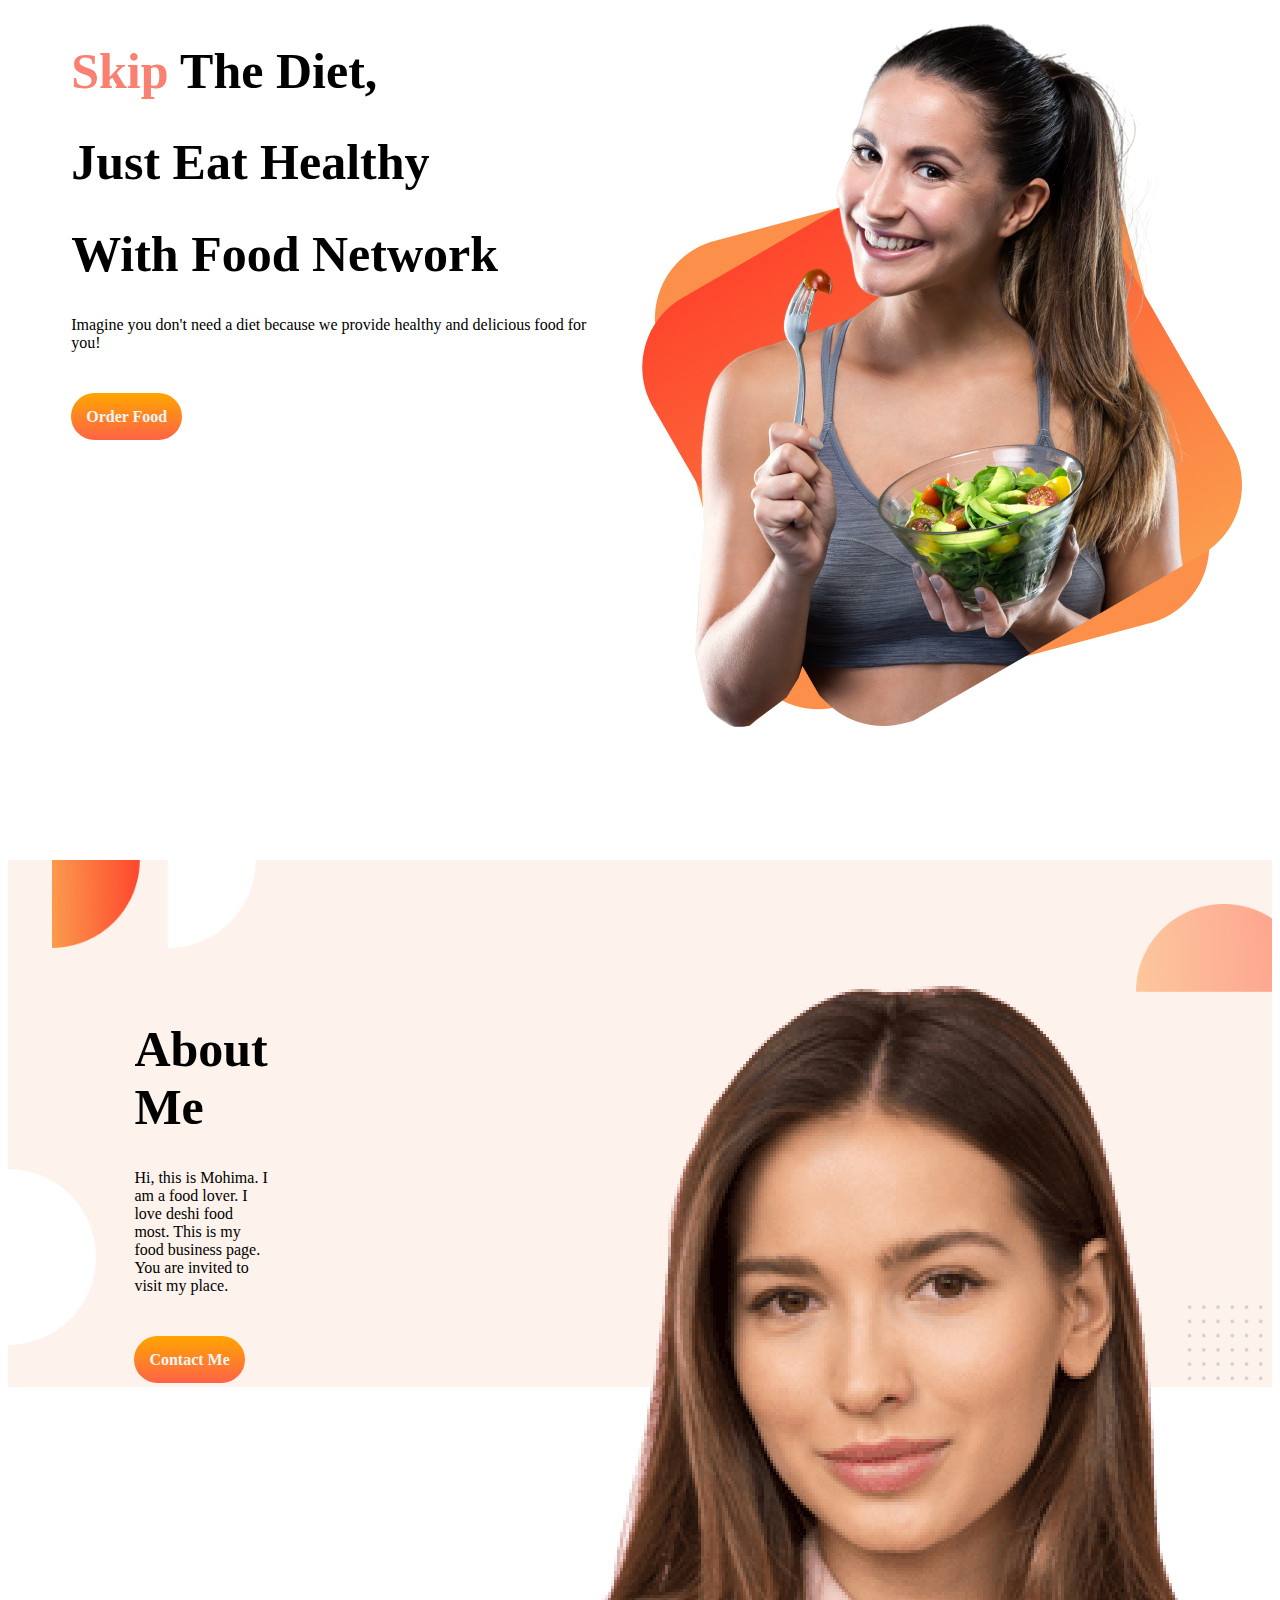
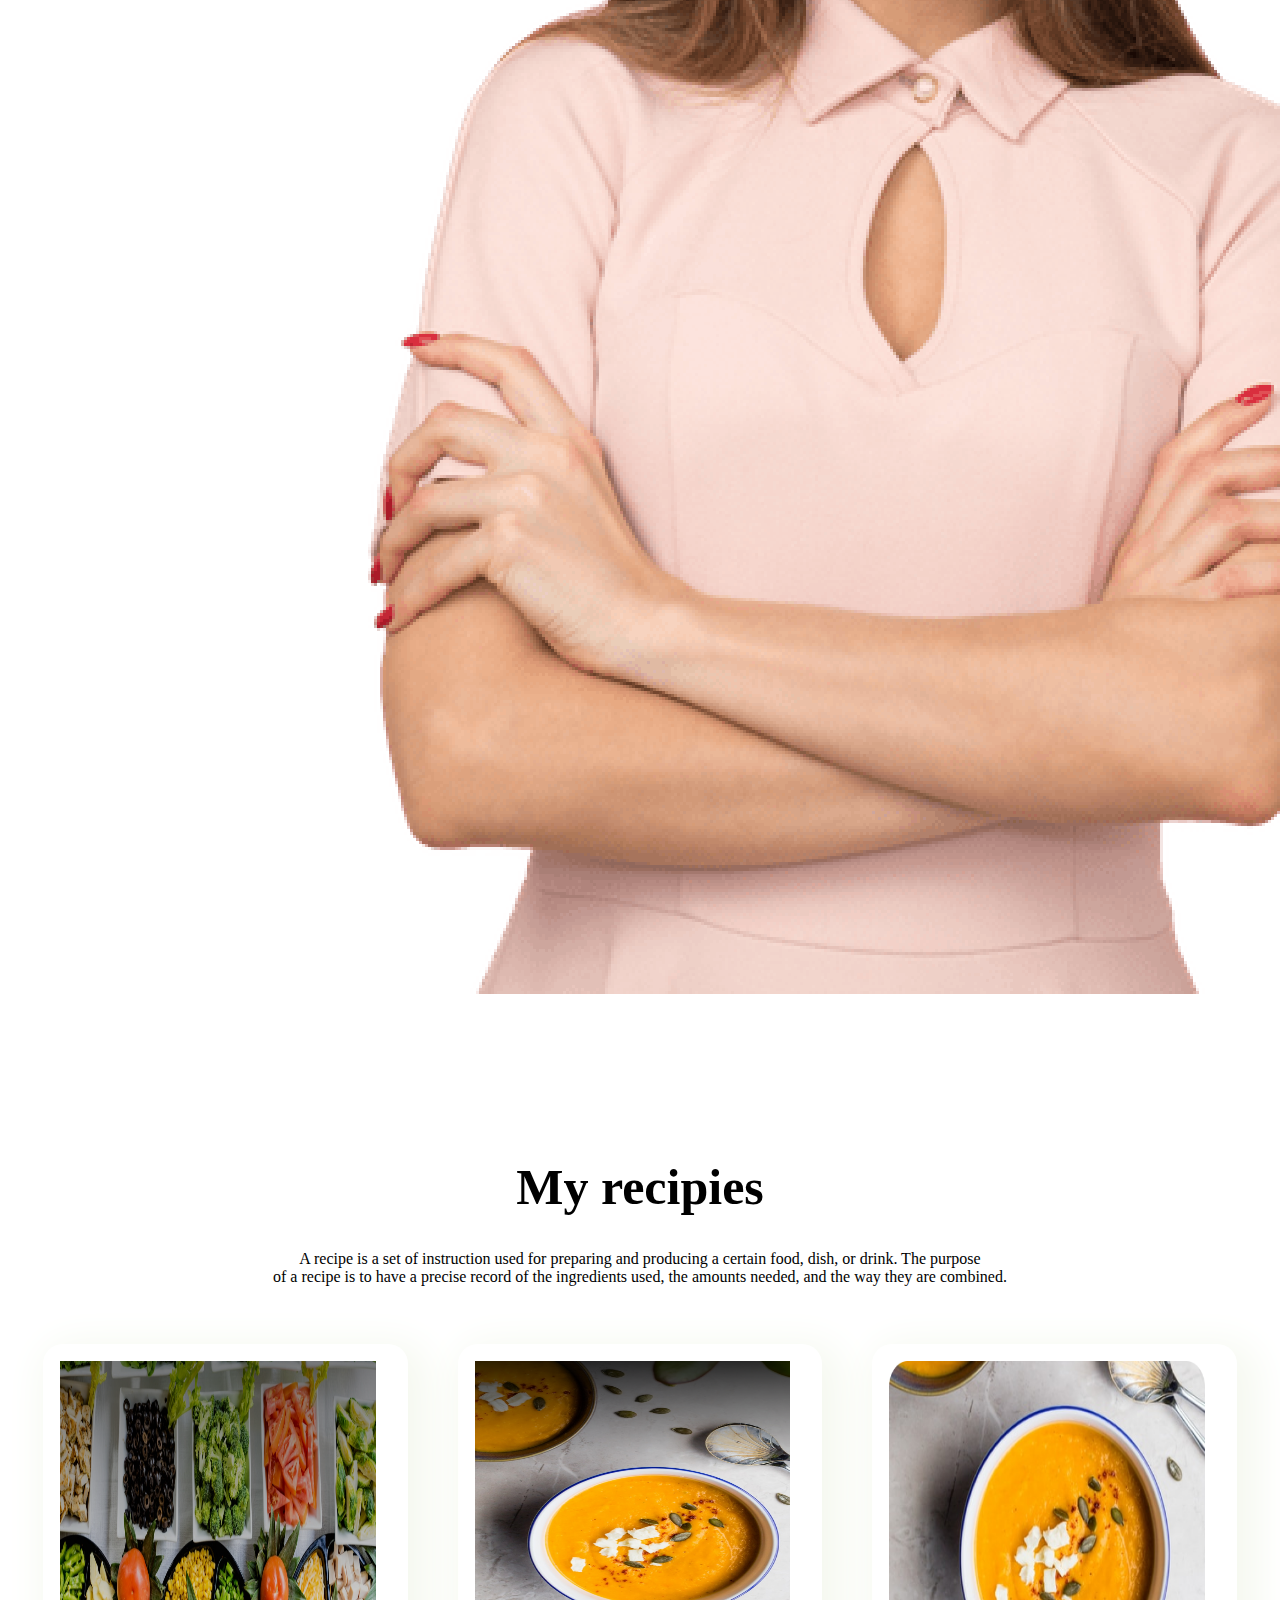
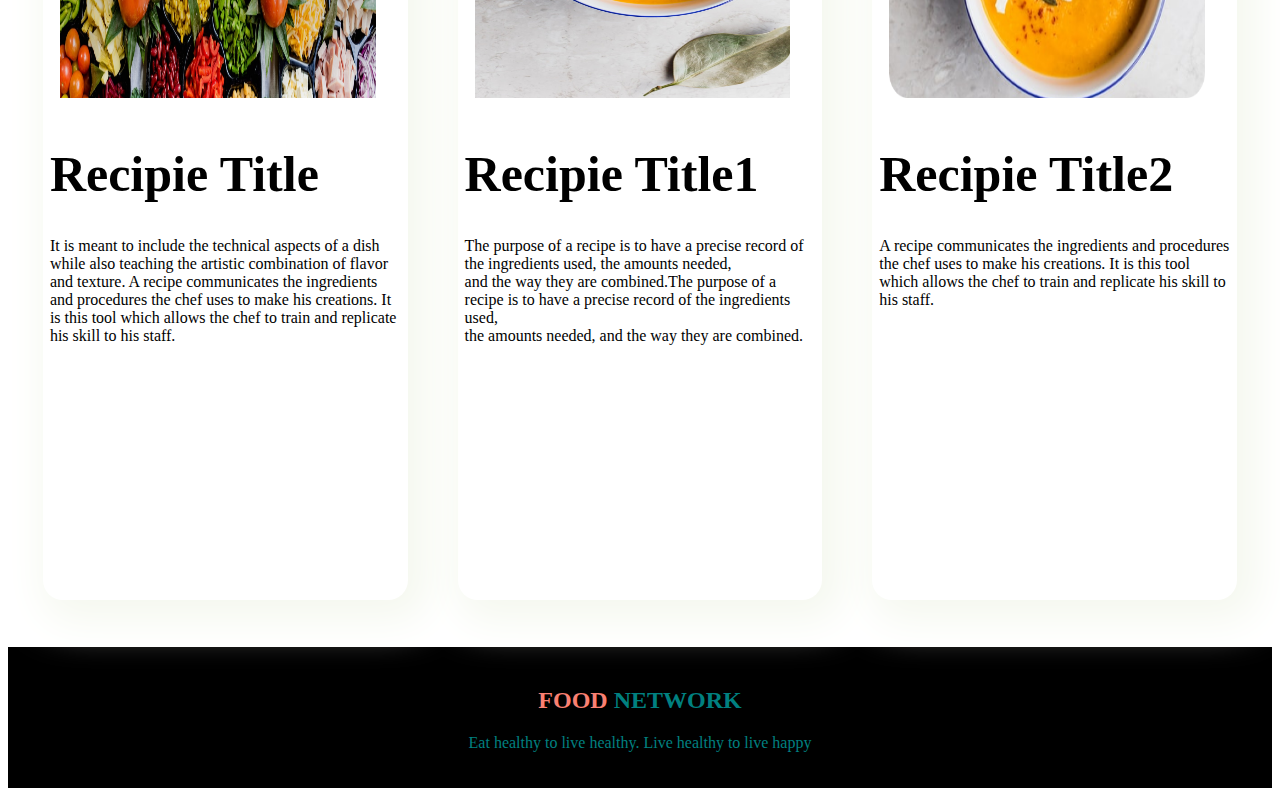
==== index.html @ 4b730844 "first add" ====
<!DOCTYPE html>
<html lang="en">

<head>
    <meta charset="UTF-8">
    <meta http-equiv="X-UA-Compatible" content="IE=edge">
    <meta name="viewport" content="width=device-width, initial-scale=1.0">
    <title>Food Network</title>
    <link rel="stylesheet" href="style.css">
    <link rel="preconnect" href="https://fonts.googleapis.com">
    <link rel="preconnect" href="https://fonts.gstatic.com" crossorigin>
    <link href="https://fonts.googleapis.com/css2?family=Montserrat&display=swap" rel="stylesheet">
</head>

<body>
    <section class="section1">
        <div class="one">

            <h1> <span class="color">Skip </span>The Diet,</h1>
            <h1>Just Eat Healthy </h1>
            <h1>With Food Network</h1>
            <p class="bottom">Imagine you don't need a diet because we provide

                healthy and delicious food for you!</p>
            <a class="link" target="_blank"
                href="https://psdkits.com/free-lunchcrafters-healthy-food-landing-page/">Order Food</a>
        </div>
        <div>
            <img class="big-img" src="images/female/Group 8425.png" alt="">
        </div>



    </section>
    <section class="section2 ">

        <div class="one">

            <h1>About Me</h1>
            <p class="bottom">Hi, this is Mohima. I am a food lover. I love deshi food most. This is my food business
                page. You are
                invited to visit my place.</p>
            <a class="link" target="_blank"
                href="https://psdkits.com/free-lunchcrafters-healthy-food-landing-page/">Contact Me</a>

        </div>
        <div class="img"><img src="images/female/Person Image.png" alt=""></div>
    </section>
    <section>
        <div class="center">
            <h1>My recipies</h1>
        </div>
        <div class="center">
            <p>A recipe is a set of instruction used for preparing and producing a certain food, dish, or drink. The
                purpose <br>
                of a recipe is to have a precise record of the ingredients used, the amounts needed, and the way they
                are
                combined.</p>
        </div>
    </section>
    <section class="section3">
        <div class="three">
            <img src="images/food/Project Cover4.png" alt="">
            <h1>Recipie Title</h1>
            <p>It is meant to include the technical aspects of a dish while also teaching the artistic combination of
                flavor and texture. A recipe communicates the ingredients and procedures the chef uses to make his
                creations. It is this tool which allows the chef to train and replicate his skill to his staff.</p>
        </div>
        <div class="three last">
            <img src="images/food/Project Cover2.png" alt="">
            <h1>Recipie Title1</h1>
            <p> The purpose of a recipe is to have a precise record of the ingredients used, the amounts needed, <br>
                and the
                way they are combined.The purpose of a recipe is to have a precise record of the ingredients used,<br>
                the amounts needed, and the
                way they are combined.</p>
        </div>
        <div class="three ">
            <img src="images/food/Project Cover.png" alt="">
            <h1>Recipie Title2</h1>
            <p>A recipe communicates the ingredients and procedures the chef uses to make his
                creations. It is this tool which allows the chef to train and replicate his skill to his staff.</p>
        </div>
    </section>
    <div>
        <footer>
            <h2><span class="color">FOOD</span> NETWORK</h2>
            <p>Eat healthy to live healthy. Live healthy to live happy</p>
        </footer>
    </div>

</body>

</html>
---- style.css ----
.color{
    color: salmon;
}
h1{
    font-size: 50px;
}
.section1{
    display: flex;
    margin-bottom: 100px;
    padding-left: 5%;
}
.one{
    width: 50%;
}
.link{
    text-decoration: none;
    background-image: linear-gradient(orange,tomato);
    padding: 15px;
    margin-bottom: 40px;
    border-radius: 25px;
    color:whitesmoke;
    margin-top: 50px;
    font-weight: bold;
}
.section2{
    display: flex;
    width: auto;
    padding: 10%;
    margin: 0;
    background-image: url(images/shapes/7.png);
    background-size: contain;
    background-repeat: no-repeat;
}
.bottom{
    padding-bottom: 40px;
    
}
.center{
    text-align: center;
}
.section3{
    display: flex;
    padding:5px 5px 5px 5px;
    border:5px 5px 5px 5px red;
    border-radius: 25px;
    margin: 5px;
}

.img{
    width: 100%;
margin-left: 100px;
margin-left: 100px;

}
.big-img img{
    width:80%;
    position: absolute;
    margin: 0;
}
.three{
    box-shadow: 10px 10px 40px 10px rgb(245, 248, 239);
    width: 30%;
    margin: 3% 2% 3% 2%;
    padding: 7px 7px;
    border-radius: 20px;
}
.three img{
    width:90%;
    height: 40%;
   
    padding: 10px 10px 10px 10px;
}

footer{
    text-align: center;
    color: teal;
    background-image: linear-gradient(black,black);
    padding: 20px;
}
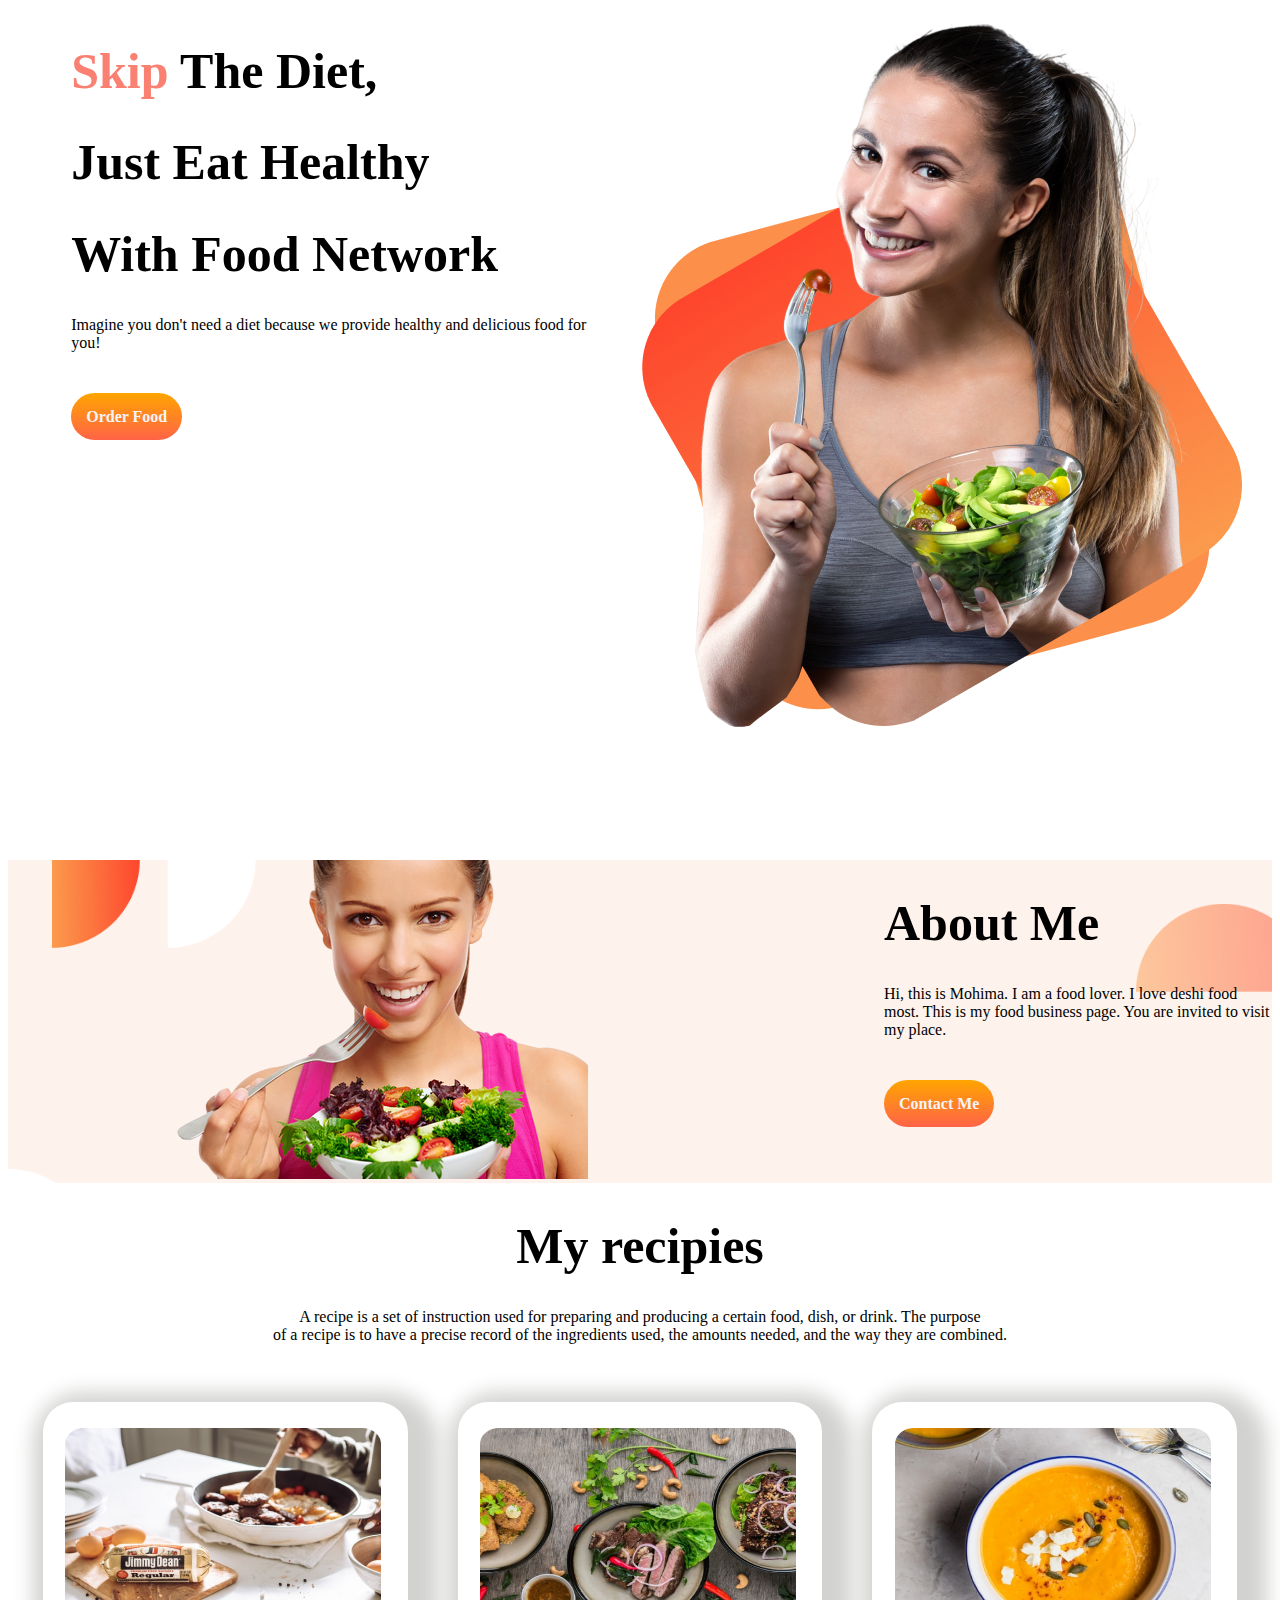
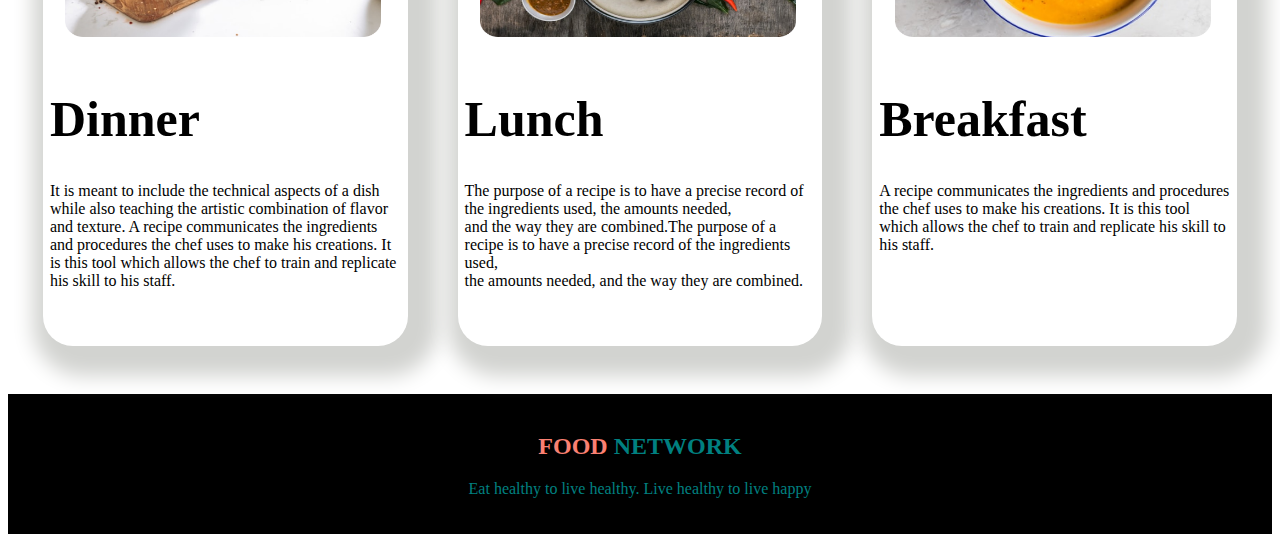
==== commit c303c95a: "again added" ====
--- a/index.html
+++ b/index.html
@@ -33,6 +33,9 @@
 
     </section>
     <section class="section2 ">
+        <div class="img"><img
+                src="images/female/eat-healthy-food-png-transparent-eat-healthy-foodpng-images-woman-eating-png-480_319-removebg-preview.png"
+                alt=""></div>
 
         <div class="one">
 
@@ -44,7 +47,7 @@
                 href="https://psdkits.com/free-lunchcrafters-healthy-food-landing-page/">Contact Me</a>
 
         </div>
-        <div class="img"><img src="images/female/Person Image.png" alt=""></div>
+
     </section>
     <section>
         <div class="center">
@@ -60,15 +63,15 @@
     </section>
     <section class="section3">
         <div class="three">
-            <img src="images/food/Project Cover4.png" alt="">
-            <h1>Recipie Title</h1>
+            <img src="images/food/Project Cover.jpg" alt="">
+            <h1>Dinner</h1>
             <p>It is meant to include the technical aspects of a dish while also teaching the artistic combination of
                 flavor and texture. A recipe communicates the ingredients and procedures the chef uses to make his
                 creations. It is this tool which allows the chef to train and replicate his skill to his staff.</p>
         </div>
-        <div class="three last">
-            <img src="images/food/Project Cover2.png" alt="">
-            <h1>Recipie Title1</h1>
+        <div class="three">
+            <img src="images/food/Project Cover1.jpg" alt="">
+            <h1>Lunch</h1>
             <p> The purpose of a recipe is to have a precise record of the ingredients used, the amounts needed, <br>
                 and the
                 way they are combined.The purpose of a recipe is to have a precise record of the ingredients used,<br>
@@ -77,7 +80,7 @@
         </div>
         <div class="three ">
             <img src="images/food/Project Cover.png" alt="">
-            <h1>Recipie Title2</h1>
+            <h1>Breakfast</h1>
             <p>A recipe communicates the ingredients and procedures the chef uses to make his
                 creations. It is this tool which allows the chef to train and replicate his skill to his staff.</p>
         </div>
--- a/style.css
+++ b/style.css
@@ -24,12 +24,11 @@
 }
 .section2{
     display: flex;
-    width: auto;
-    padding: 10%;
+    padding: 0;
     margin: 0;
     background-image: url(images/shapes/7.png);
-    background-size: contain;
     background-repeat: no-repeat;
+    background-size: cover;
 }
 .bottom{
     padding-bottom: 40px;
@@ -49,26 +48,22 @@
 .img{
     width: 100%;
 margin-left: 100px;
-margin-left: 100px;
 
 }
-.big-img img{
-    width:80%;
-    position: absolute;
-    margin: 0;
-}
+
 .three{
-    box-shadow: 10px 10px 40px 10px rgb(245, 248, 239);
+    box-shadow: 10px 10px 20px 20px rgb(210, 211, 208);
     width: 30%;
     margin: 3% 2% 3% 2%;
-    padding: 7px 7px;
-    border-radius: 20px;
+    padding: 10px 7px;
+    border-radius: 30px;
 }
+
 .three img{
     width:90%;
     height: 40%;
-   
-    padding: 10px 10px 10px 10px;
+    padding: 3%;
+    margin: 5px;
 }
 
 footer{
